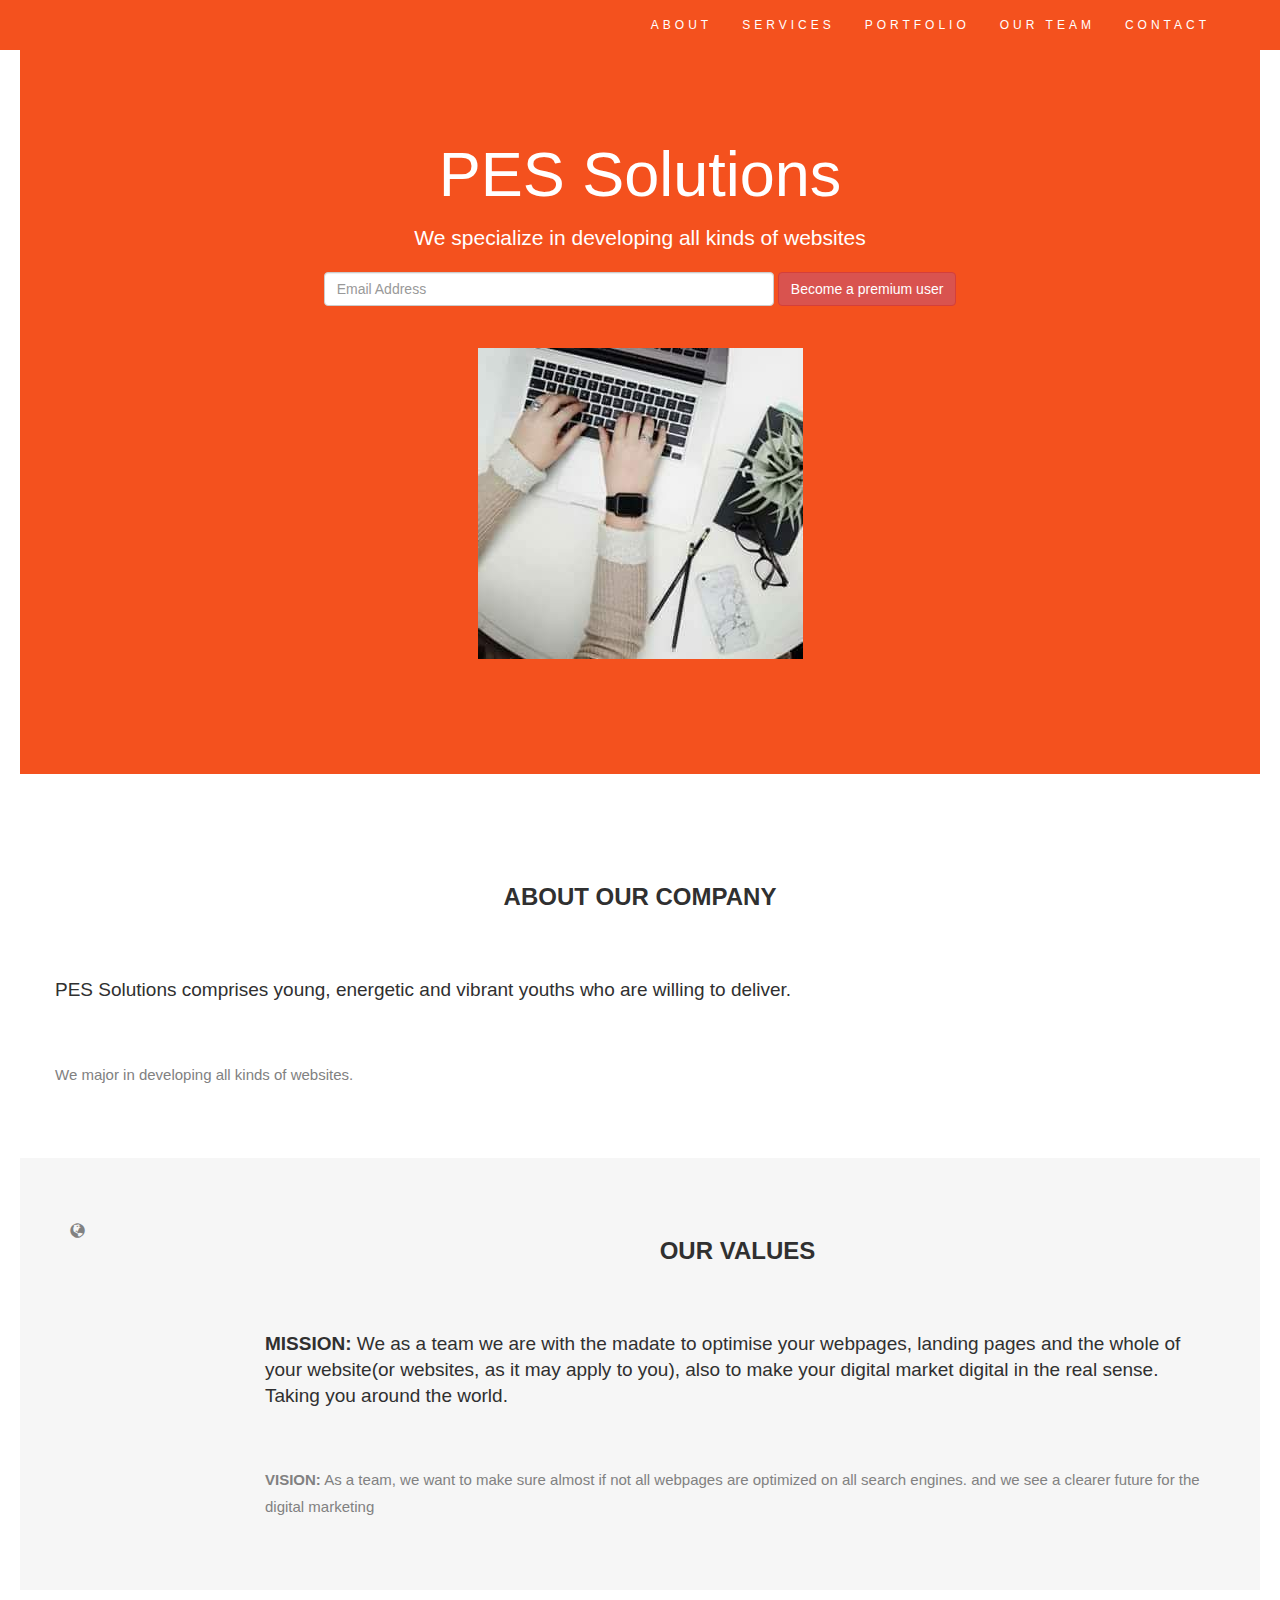
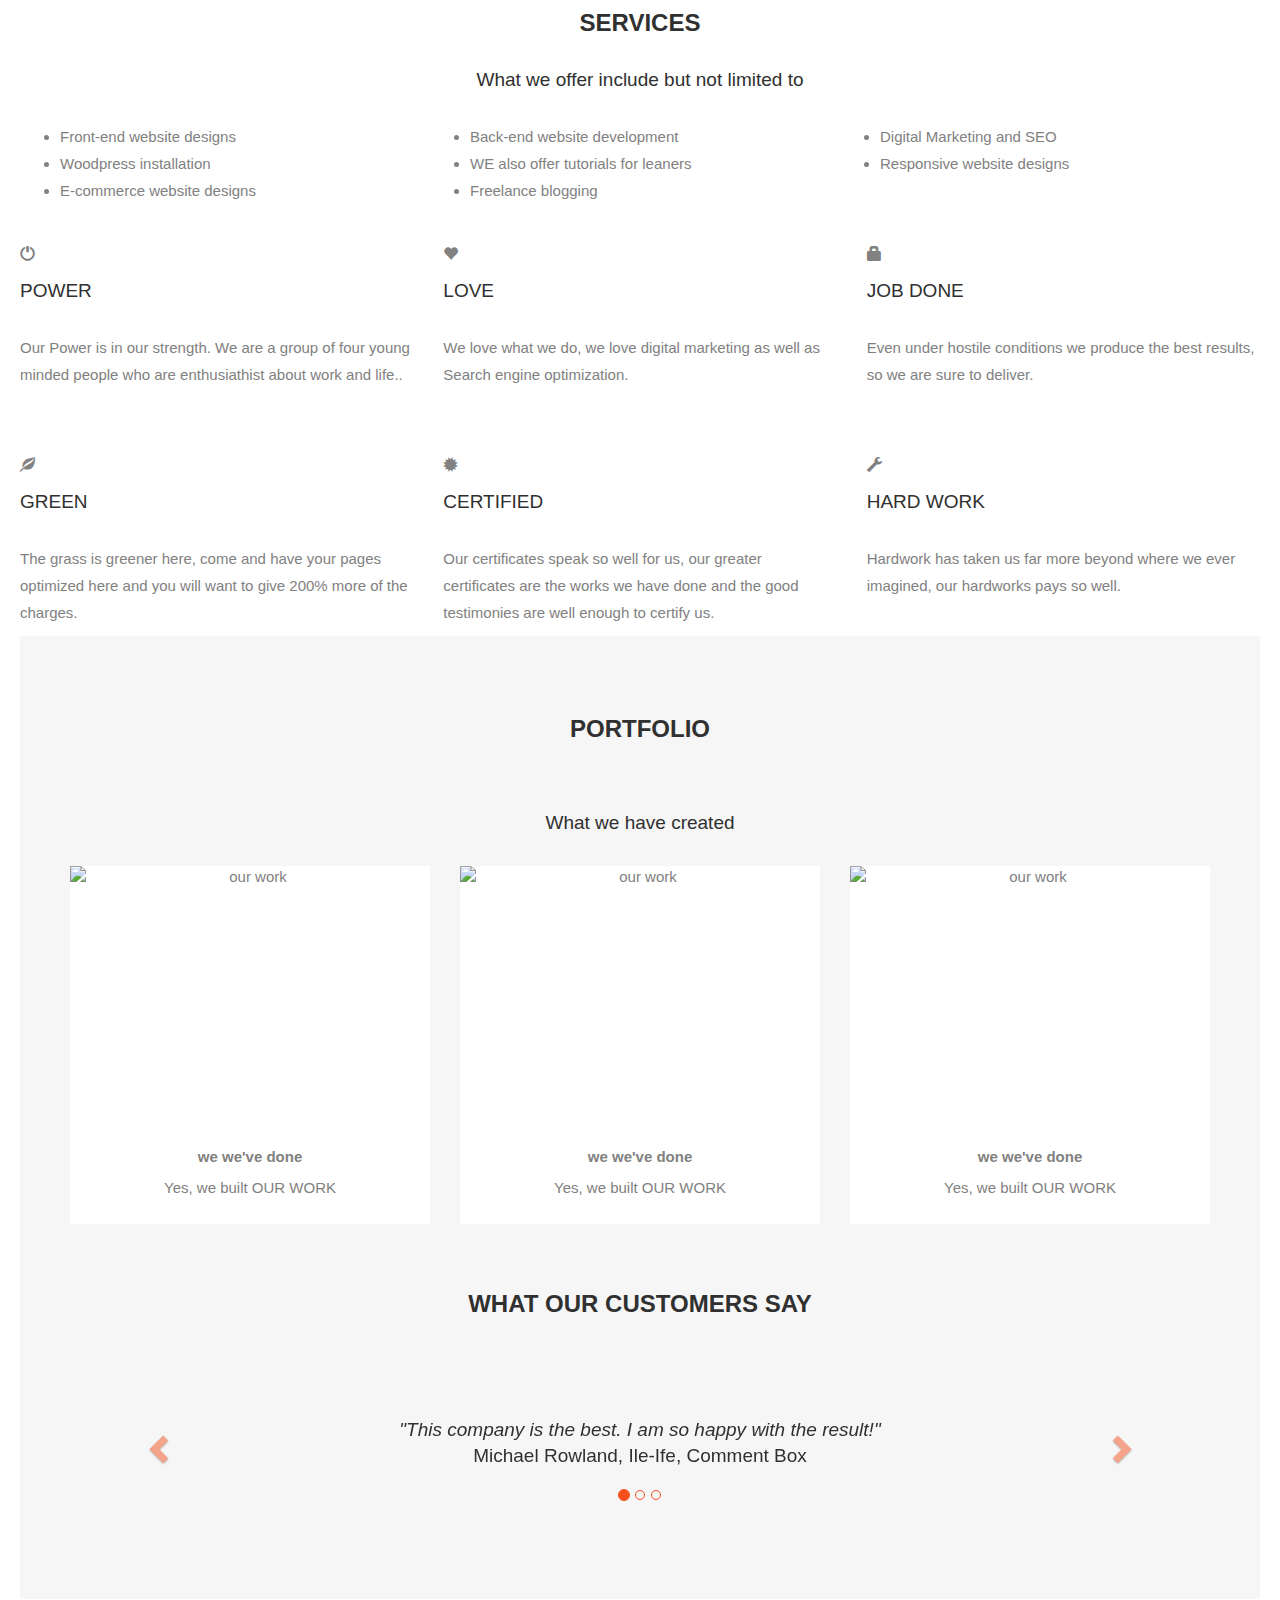
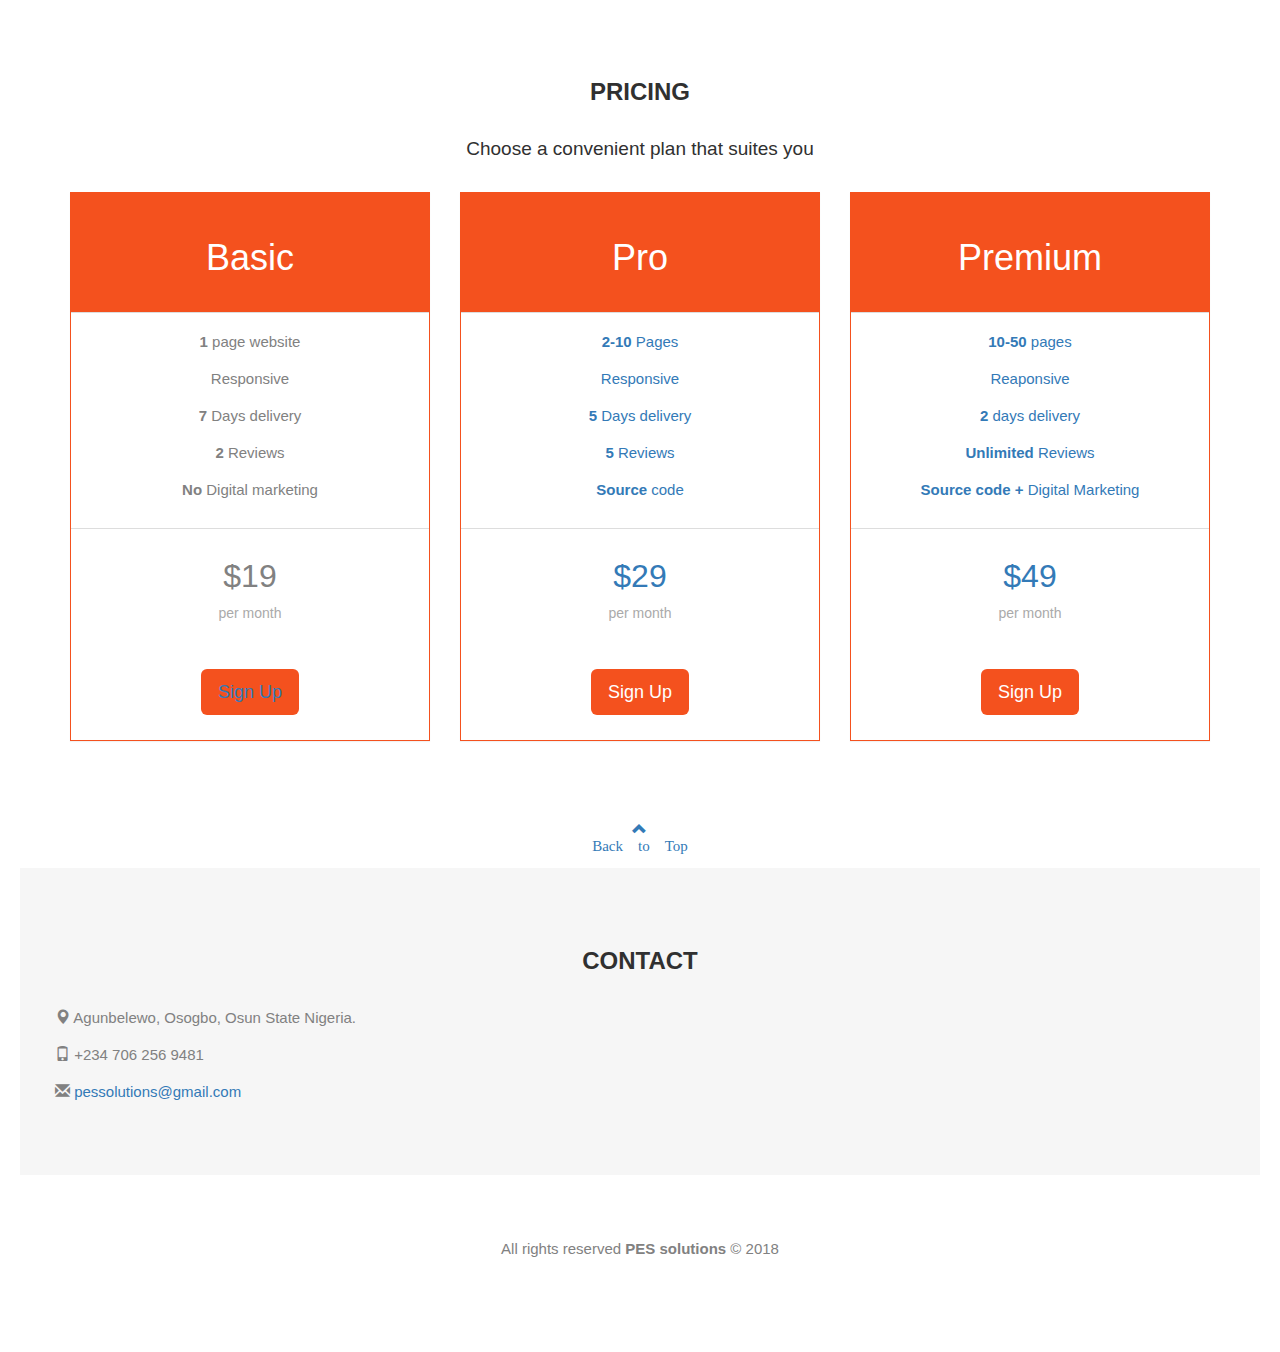
==== index.html @ 61ad49b3 "Add files via upload" ====
<!DOCTYPE html>
<html lang="en">
<head>
  <title>PES Solutions - HOME</title>
  <meta charset="utf-8">
  <meta name="viewport" content="width=device-width, initial-scale=1">
  <link rel="stylesheet" href="css/bootstrap.min.css" >
  <link rel="stylesheet" href="css/style.css">
  <script src ="jquery/jquery-2.2.3.min.js"></script>
</head>
	<body id="myPage" data-spy="scroll" data-target=".navbar" data-offset="60">

<nav class="navbar navbar-default navbar-fixed-top">
  <div class="container">
    <div class="navbar-header">
      <button type="button" class="navbar-toggle" data-toggle="collapse" data-target="#myNavbar">
        <span class="icon-bar"></span>
        <span class="icon-bar"></span>
        <span class="icon-bar"></span>                        
      </button>
    </div>
    <div class="collapse navbar-collapse" id="myNavbar">
      <ul class="nav navbar-nav navbar-right">
        <li><a href="#about">ABOUT</a></li>
        <li><a href="#services">SERVICES</a></li>
        <li><a href="#portfolio">PORTFOLIO</a></li>
        <li><a href="team.html">OUR TEAM</a></li>
        <li><a href="#contact">CONTACT</a></li>
      </ul>
    </div>
  </div>
</nav>
<div class="jumbotron text-center">
  <h1>PES Solutions</h1> 
  <p>We specialize in developing all kinds of websites </p> 
  <form class="form-inline">
    <input type="email" class="form-control" size="50" placeholder="Email Address" required>
    <button type="button" class="btn btn-danger" onclick = "alert('Thank you for subscribing with us')">Become a premium user</button>
  </form>
  </p>
<br><p><img src ="pictures/FB_IMG_1507064532934.jpg"></div>

<!-- Container (About Section) -->
<div id="about" class="container-fluid" >
  <div class="row">
  
      <h2>About Our Company</h2><br>
      <h4>PES Solutions comprises young, energetic and vibrant youths who are willing to deliver.</h4><br>
      <p>We major in developing all kinds of websites.<br>
      </p>
  </div>
</div></div>
<div class="container-fluid bg-grey">
  <div class="row">
    <div class="col-sm-2">
      <span class="glyphicon glyphicon-globe logo"></span>
    </div>
    <div class="col-sm-10">
      <h2>Our Values</h2><br>
      <h4><strong>MISSION:</strong> We as a team we are with the madate to optimise your webpages, landing pages and the whole of your website(or websites, as it may apply to you), also to make your digital market digital in the real sense. Taking you around the world.</h4><br>
      <p><strong>VISION:</strong> As a team, we want to make sure almost if not all webpages are optimized on all search engines. and we see a clearer future for the digital marketing</p>
    </div>
  </div>
</div>

<!-- Container (Services Section) -->
<div id="services"; style="text-align:center">
  <h2>SERVICES</h2>
  <h4>What we offer include but not limited to</h4>
      <ul> <div class ="row" style ="text-align:left">
      		 <div class="col-sm-4"><li>Front-end website designs</li>
      		 </div>
      		 <div class="col-sm-4"><li>Back-end website development</li>
			 </div>
			  <div class="col-sm-4"><li> Digital Marketing and SEO</li>
			  </div>
			  <div class="col-sm-4"><li> Woodpress installation</li>
			  </div>
      			<div class="col-sm-4"><li> WE also offer tutorials for leaners </li></div>
			     <div class="col-sm-4"><li>Responsive website designs</li></div>
			      <div class="col-sm-4"><li>E-commerce website designs</li>
      		 	   </div>
      		 	   <div class="col-sm-4"><li>Freelance blogging</li>
      		 	</div></ul></div>
  			<br>
  <div class="row slideanim">
    <div class="col-sm-4">
      <span class="glyphicon glyphicon-off logo-small"></span>
      <h4>POWER</h4>
      <p>Our Power is in our strength. We are a group of four young minded people
       who are enthusiathist about work and life..</p>
    </div>
    <div class="col-sm-4">
      <span class="glyphicon glyphicon-heart logo-small"></span>
      <h4>LOVE</h4>
      <p> We love what we do, we love digital marketing as well as Search engine optimization.</p>
    </div>
    <div class="col-sm-4">
      <span class="glyphicon glyphicon-lock logo-small"></span>
      <h4>JOB DONE</h4>
      <p> Even under hostile conditions we produce the best results, so we are sure to deliver.</p>
    </div>
  </div>
  <br><br>
  <div class="row slideanim">
    <div class="col-sm-4">
      <span class="glyphicon glyphicon-leaf logo-small"></span>
      <h4>GREEN</h4>
      <p>The grass is greener here, come and have your pages optimized here and you will want to give 200% more of the charges.</p>
    </div>
    <div class="col-sm-4">
      <span class="glyphicon glyphicon-certificate logo-small"></span>
      <h4>CERTIFIED</h4>
      <p>Our certificates speak so well for us, our greater certificates are the works we have done and the good testimonies are well enough to certify us.</p>
    </div>
    <div class="col-sm-4">
      <span class="glyphicon glyphicon-wrench logo-small"></span>
      <h4 style="color:#303030;">HARD WORK</h4>
      <p>Hardwork has taken us far more beyond where we ever imagined, our hardworks pays so well.</p>
    </div>
  </div>
</div>

<!-- Container (Portfolio Section) -->
<div id="portfolio" class="container-fluid text-center bg-grey">
  <h2>Portfolio</h2><br>
  <h4>What we have created</h4>
  <div class="row text-center">
    <div class="col-sm-4">
      <div class="thumbnail">
        <img src="paris.jpg" alt="our work" width="400" height="300">
        <p><strong>we we've done</strong></p>
        <p>Yes, we built OUR WORK</p>
      </div>
    </div>
    <div class="col-sm-4">
      <div class="thumbnail">
       <img src="work1.jpg" alt="our work" width="400" height="300">
        <p><strong>we we've done</strong></p>
        <p>Yes, we built OUR WORK</p>
      </div>
    </div>
    <div class="col-sm-4">
      <div class="thumbnail">
        <img src="job.jpg" alt="our work" width="400" height="300">
        <p><strong>we we've done</strong></p>
        <p>Yes, we built OUR WORK</p>
      </div>
    </div>
  </div><br>
  
  <h2>What our customers say</h2>
  <div id="myCarousel" class="carousel slide text-center" data-ride="carousel">
    <!-- Indicators -->
    <ol class="carousel-indicators">
      <li data-target="#myCarousel" data-slide-to="0" class="active"></li>
      <li data-target="#myCarousel" data-slide-to="1"></li>
      <li data-target="#myCarousel" data-slide-to="2"></li>
    </ol>

    <!-- Wrapper for slides -->
    <div class="carousel-inner" role="listbox">
      <div class="item active">
        <h4>"This company is the best. I am so happy with the result!"<br><span style="font-style:normal;">Michael Rowland, Ile-Ife, Comment Box</span></h4>
      </div>
      <div class="item">
        <h4>"One word... WOW!!"<br><span style="font-style:normal;">John Dotun, Salesman, Fiverrs Osogbo</span></h4>
      </div>
      <div class="item">
        <h4>"Could I... BE any more happy with this company?"<br><span style="font-style:normal;">Charles Biola, Actor, Facebbok</span></h4>
      </div>
    </div>

    <!-- Left and right controls -->
    <a class="left carousel-control" href="#myCarousel" role="button" data-slide="prev">
      <span class="glyphicon glyphicon-chevron-left" aria-hidden="true"></span>
      <span class="sr-only">Previous</span>
    </a>
    <a class="right carousel-control" href="#myCarousel" role="button" data-slide="next">
      <span class="glyphicon glyphicon-chevron-right" aria-hidden="true"></span>
      <span class="sr-only">Next</span>
    </a>
  </div>
</div>

<!-- Container (Pricing Section) -->
<div id="pricing" class="container-fluid">
  <div class="text-center">
    <h2>Pricing</h2>
    <h4>Choose a convenient plan that suites you</h4>
  </div>
  <div class="row">
    <div class="col-sm-4 col-xs-12">
      <div class="panel panel-default text-center">
        <div class="panel-heading">
          <h1>Basic</h1>
        </div>
        <div class="panel-body">
          <p><strong>1</strong> page website</p>
          <p>Responsive</p>
          <p><strong>7</strong> Days delivery</p>
          <p><strong>2</strong> Reviews</p>
          <p><strong>No</strong> Digital marketing</p>
        </div>
        <div class="panel-footer">
          <h3>$19</h3>
          <h4>per month</h4>
          <button class="btn btn-lg"><a href ="signup.html">Sign Up</button>
        </div>
      </div>      
    </div>     
    <div class="col-sm-4 col-xs-12">
      <div class="panel panel-default text-center">
        <div class="panel-heading">
          <h1>Pro</h1>
        </div>
        <div class="panel-body">
          <p><strong>2-10</strong> Pages</p>
          <p> Responsive</p>
          <p><strong>5</strong> Days delivery</p>
          <p><strong>5</strong> Reviews</p>
          <p><strong>Source</strong> code</p>
        </div>
        <div class="panel-footer">
          <h3>$29</h3>
          <h4>per month</h4>
          <button class="btn btn-lg">Sign Up</button>
        </div>
      </div>      
    </div>       
    <div class="col-sm-4 col-xs-12">
      <div class="panel panel-default text-center">
        <div class="panel-heading">
          <h1>Premium</h1>
        </div>
        <div class="panel-body">
          <p><strong>10-50</strong> pages</p>
          <p>Reaponsive</p>
          <p><strong>2</strong> days delivery</p>
          <p><strong>Unlimited</strong> Reviews</p>
          <p><strong>Source code +</strong> Digital Marketing</p>
        </div>
        <div class="panel-footer">
          <h3>$49</h3>
          <h4>per month</h4>
          <button class="btn btn-lg">Sign Up</button>
        </div>
      </div>      
    </div>    
  </div>
</div>



	<p style="text-align:center"><a href="#myPage" title="To Top">
    	<span class="glyphicon glyphicon-chevron-up"><br>Back to Top</span>
  	</a></p>

  	<!-- Container (Contact Section) -->
	<div id="contact" class="container-fluid bg-grey">
  		<h2 class="text-center">CONTACT</h2>
  		<div class="row">
      		<p><span class="glyphicon glyphicon-map-marker"></span> Agunbelewo, Osogbo, Osun State Nigeria.</p>
      		<p><span class="glyphicon glyphicon-phone"></span> +234 706 256 9481</p>
      		<p><span class="glyphicon glyphicon-envelope"></span><a href="mailto:pessolutions@gmail.com?Subject=Test%20mail"> pessolutions@gmail.com</a></p>	   
    	 </div>
   	</div>
   	<footer class="container-fluid text-center">
   	<p>All rights reserved <strong>PES solutions</strong> &copy 2018</p>
  </footer>
  <script src ="js/bootstrap.min.js">
$(document).ready(function(){
  // Add smooth scrolling to all links in navbar + footer link
  $(".navbar a, footer a[href='#myPage']").on('click', function(event) {

    // Prevent default anchor click behavior
    event.preventDefault();

    // Store hash
    var hash = this.hash;

    // Using jQuery's animate() method to add smooth page scroll
    // The optional number (900) specifies the number of milliseconds it takes to scroll to the specified area
    $('html, body').animate({
      scrollTop: $(hash).offset().top
    }, 900, function(){
   
      // Add hash (#) to URL when done scrolling (default click behavior)
      window.location.hash = hash;
    });
  });
  
  // Slide in elements on scroll
  $(window).scroll(function() {
    $(".slideanim").each(function(){
      var pos = $(this).offset().top;

      var winTop = $(window).scrollTop();
        if (pos < winTop + 600) {
          $(this).addClass("slide");
        }
    });
  });
})
</script>
  </body>
</html>
---- css/style.css ----
body {
      font: 400 15px Lato, sans-serif;
      line-height: 1.8;
      color: #818181;padding:20px;
  }
  h2 {
      font-size: 24px;
      text-transform: uppercase;
      color: #303030;
      font-weight: 600;
      margin-bottom: 30px;text-align:center;
  }
  h4 {
      font-size: 19px;
      line-height: 1.375em;
      color: #303030;
      font-weight: 400;
      margin-bottom: 30px;
  }  
  .jumbotron {
      background-color: #f4511e;
      color: #fff;
      padding: 100px 25px;
      font-family: Montserrat, sans-serif;
  }
  .container-fluid {
      padding: 60px 50px;
  }
  .bg-grey {
      background-color: #f6f6f6;
  }
  
  .thumbnail {
      padding: 0 0 15px 0;
      border: none;
      border-radius: 0;
  }
  .thumbnail img {
      width: 100%;
      height: 100%;
      margin-bottom: 10px;
  }
  .carousel-control.right, .carousel-control.left {
      background-image: none;
      color: #f4511e;
  }
  .carousel-indicators li {
      border-color: #f4511e;
  }
  .carousel-indicators li.active {
      background-color: #f4511e;
  }
  .item h4 {
      font-size: 19px;
      line-height: 1.375em;
      font-weight: 400;
      font-style: italic;
      margin: 70px 0;
  }
  .item span {
      font-style: normal;
  }
  .panel {
      border: 1px solid #f4511e; 
      border-radius:0 !important;
      transition: box-shadow 0.5s;
  }
  .panel:hover {
      box-shadow: 5px 0px 40px rgba(0,0,0, .2);
  }
  .panel-footer .btn:hover {
      border: 1px solid #f4511e;
      background-color: #fff !important;
      color: #f4511e;
  }
  .panel-heading {
      color: #fff !important;
      background-color: #f4511e !important;
      padding: 25px;
      border-bottom: 1px solid transparent;
      border-top-left-radius: 0px;
      border-top-right-radius: 0px;
      border-bottom-left-radius: 0px;
      border-bottom-right-radius: 0px;
  }
  .panel-footer {
      background-color: white !important;
  }
  .panel-footer h3 {
      font-size: 32px;
  }
  .panel-footer h4 {
      color: #aaa;
      font-size: 14px;
  }
  .panel-footer .btn {
      margin: 15px 0;
      background-color: #f4511e;
      color: #fff;
  }
  .navbar {
      margin-bottom: 0;
      background-color: #f4511e;
      z-index: 9999;
      border: 0;
      font-size: 12px !important;
      line-height: 1.42857143 !important;
      letter-spacing: 4px;
      border-radius: 0;
      font-family: Montserrat, sans-serif;
  }
  .navbar li a, .navbar .navbar-brand {
      color: #fff !important;
  }
  .navbar-nav li a:hover, .navbar-nav li.active a {
      color: #f4511e !important;
      background-color: #fff !important;
  }
  .navbar-default .navbar-toggle {
      border-color: transparent;
      color: #fff !important;
  }
  footer .glyphicon {
      font-size: 20px;
      margin-bottom: 20px;
      color: #f4511e;
  }
  .slide {
      animation-name: slide;
      -webkit-animation-name: slide;	
      animation-duration: 1s;	
      -webkit-animation-duration: 1s;
      visibility: visible;			
  }
  @keyframes slide {
    0% {
      opacity: 0;
      -webkit-transform: translateY(70%);
    } 
    100% {
      opacity: 1;
      -webkit-transform: translateY(0%);
    }	
  }
  @-webkit-keyframes slide {
    0% {
      opacity: 0;
      -webkit-transform: translateY(70%);
    } 
    100% {
      opacity: 1;
      -webkit-transform: translateY(0%);
    }
  }
  @media screen and (max-width: 768px) {
    .col-sm-4 {
      text-align: center;
      margin: 25px 0;
    }
    .btn-lg {
        width: 100%;
        margin-bottom: 35px;
    }
  }
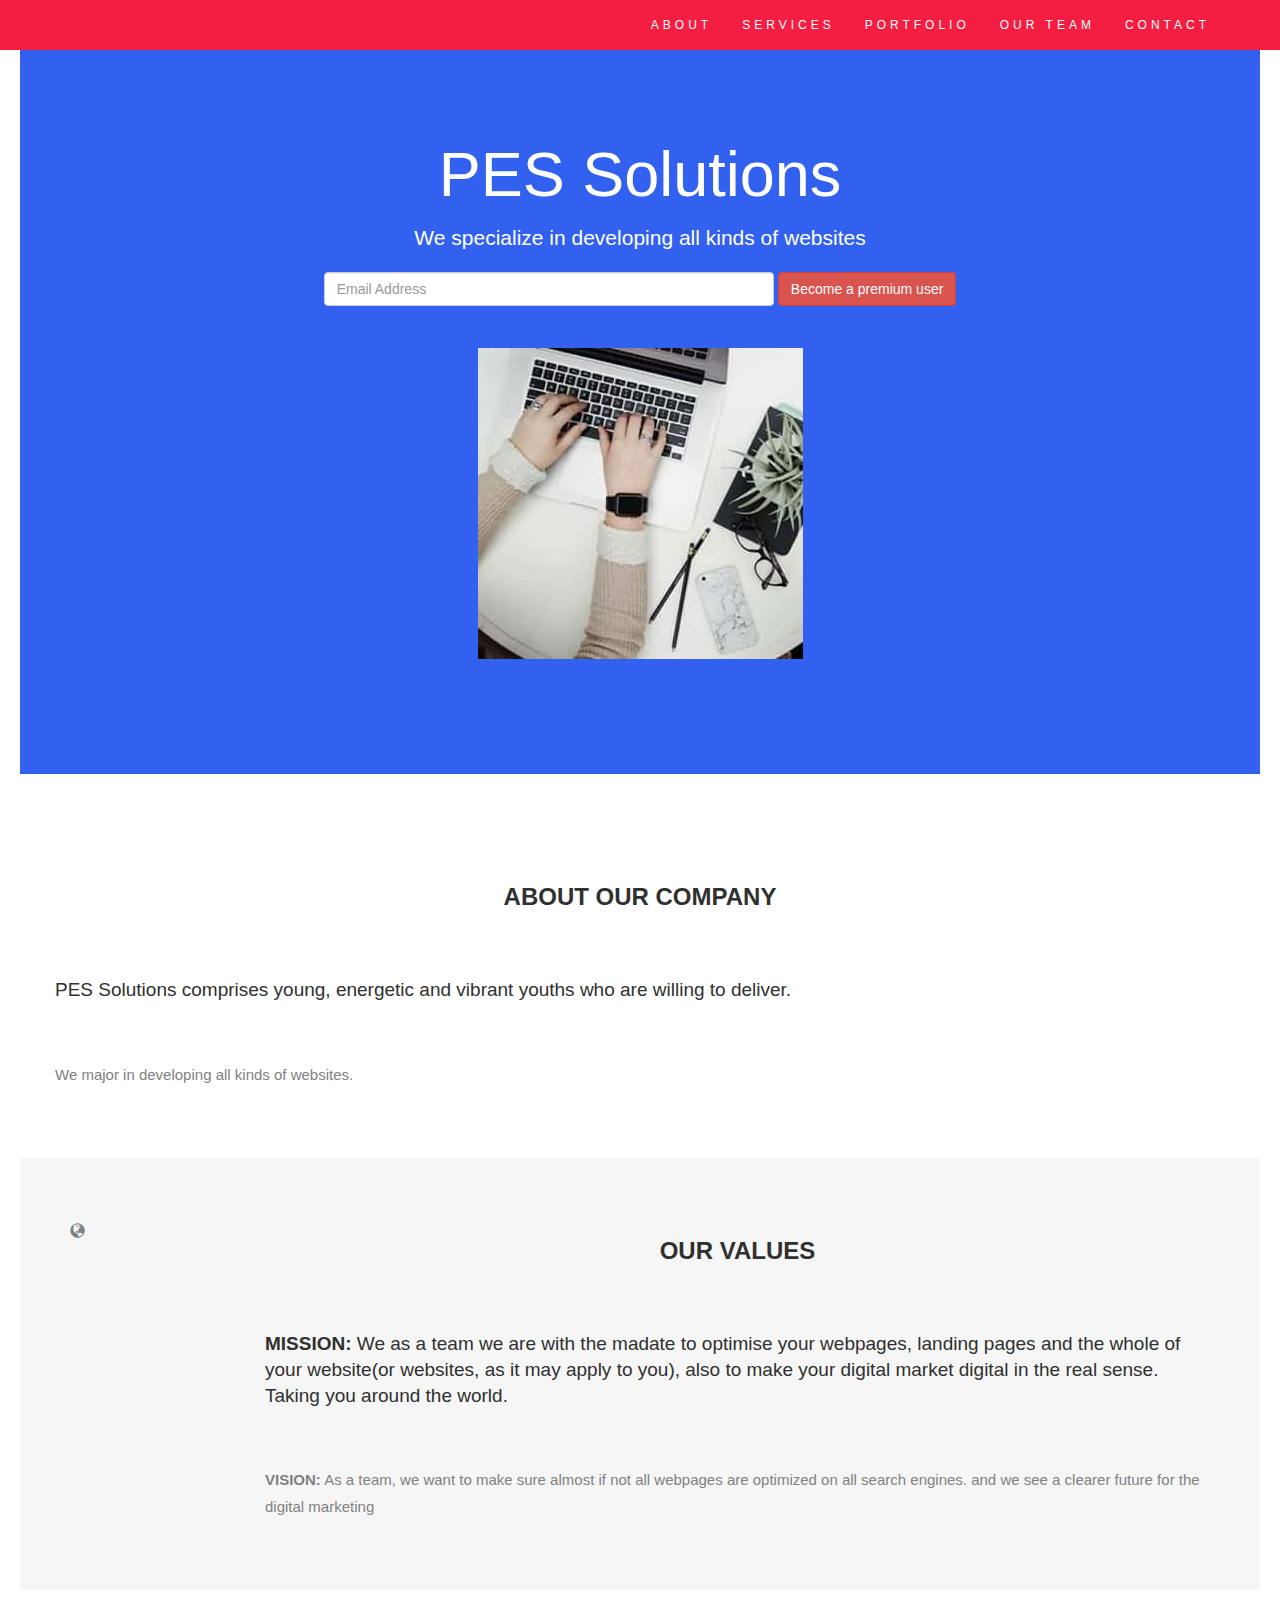
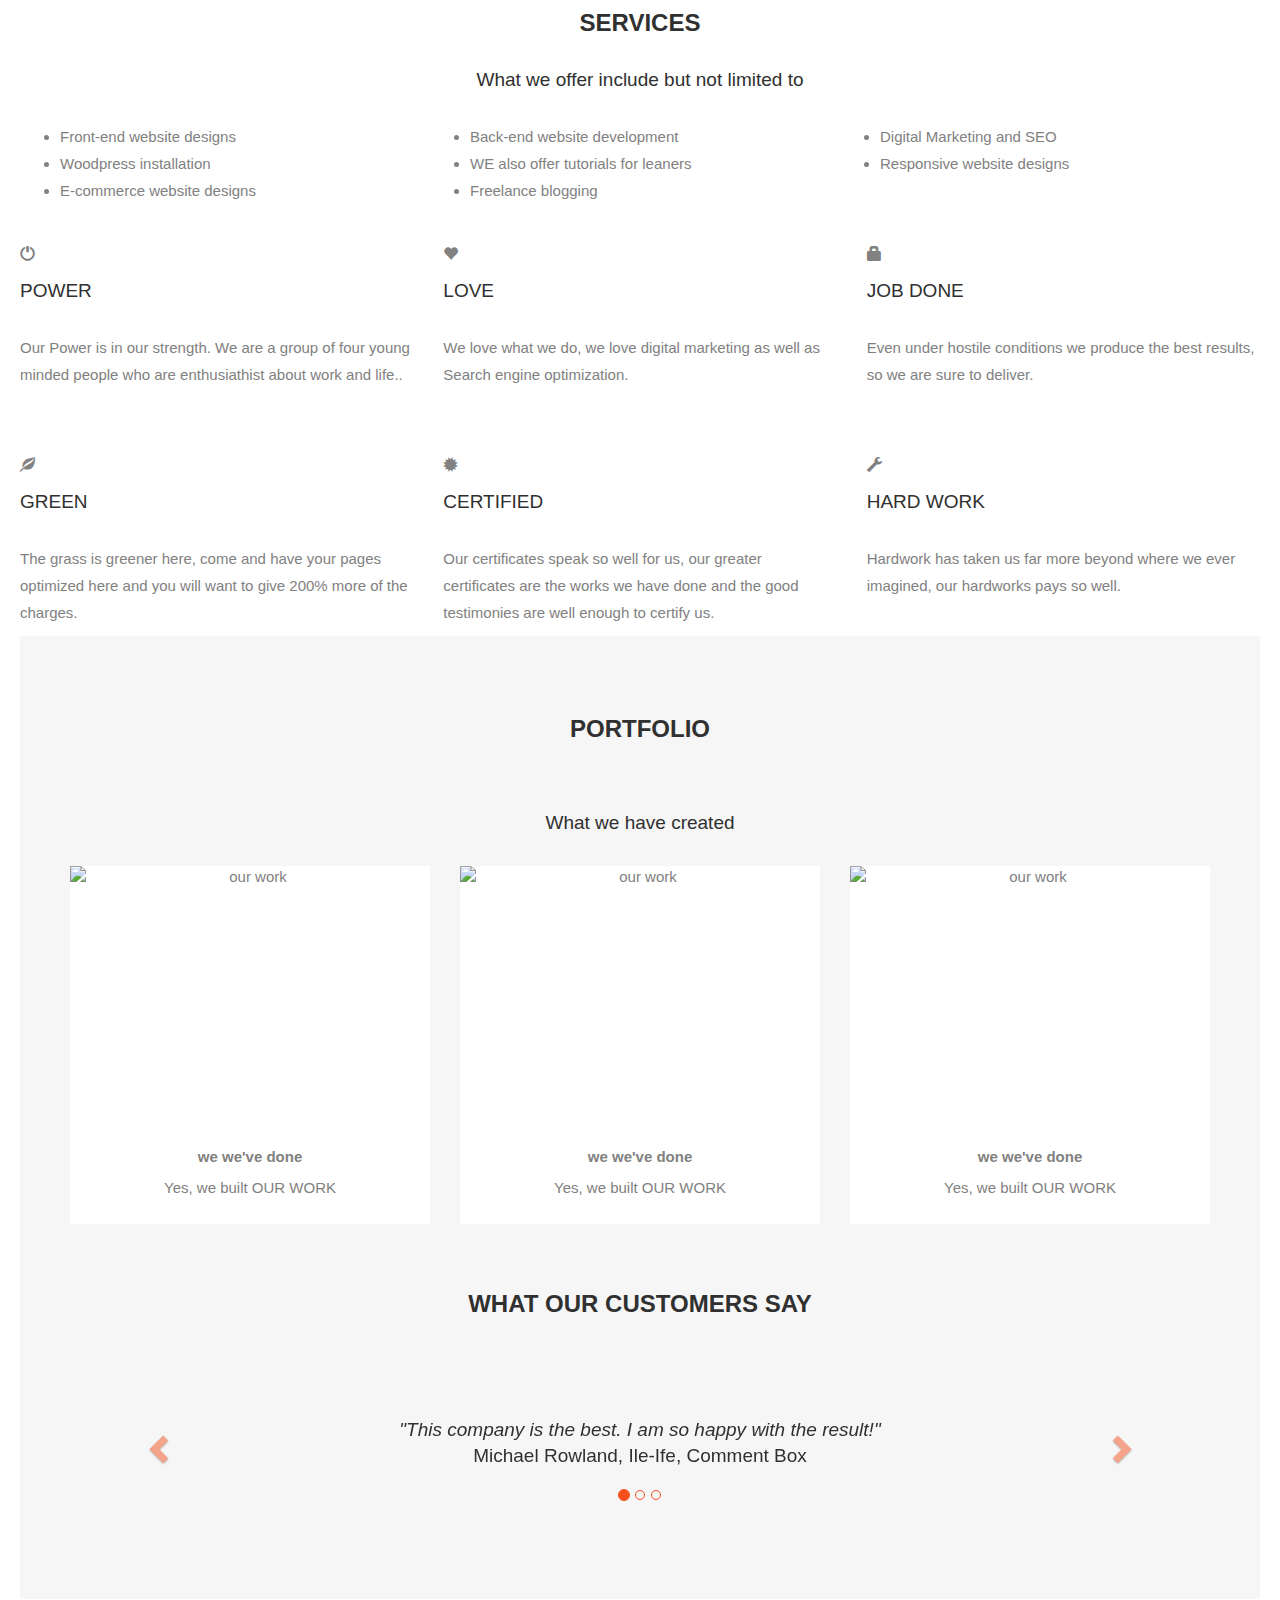
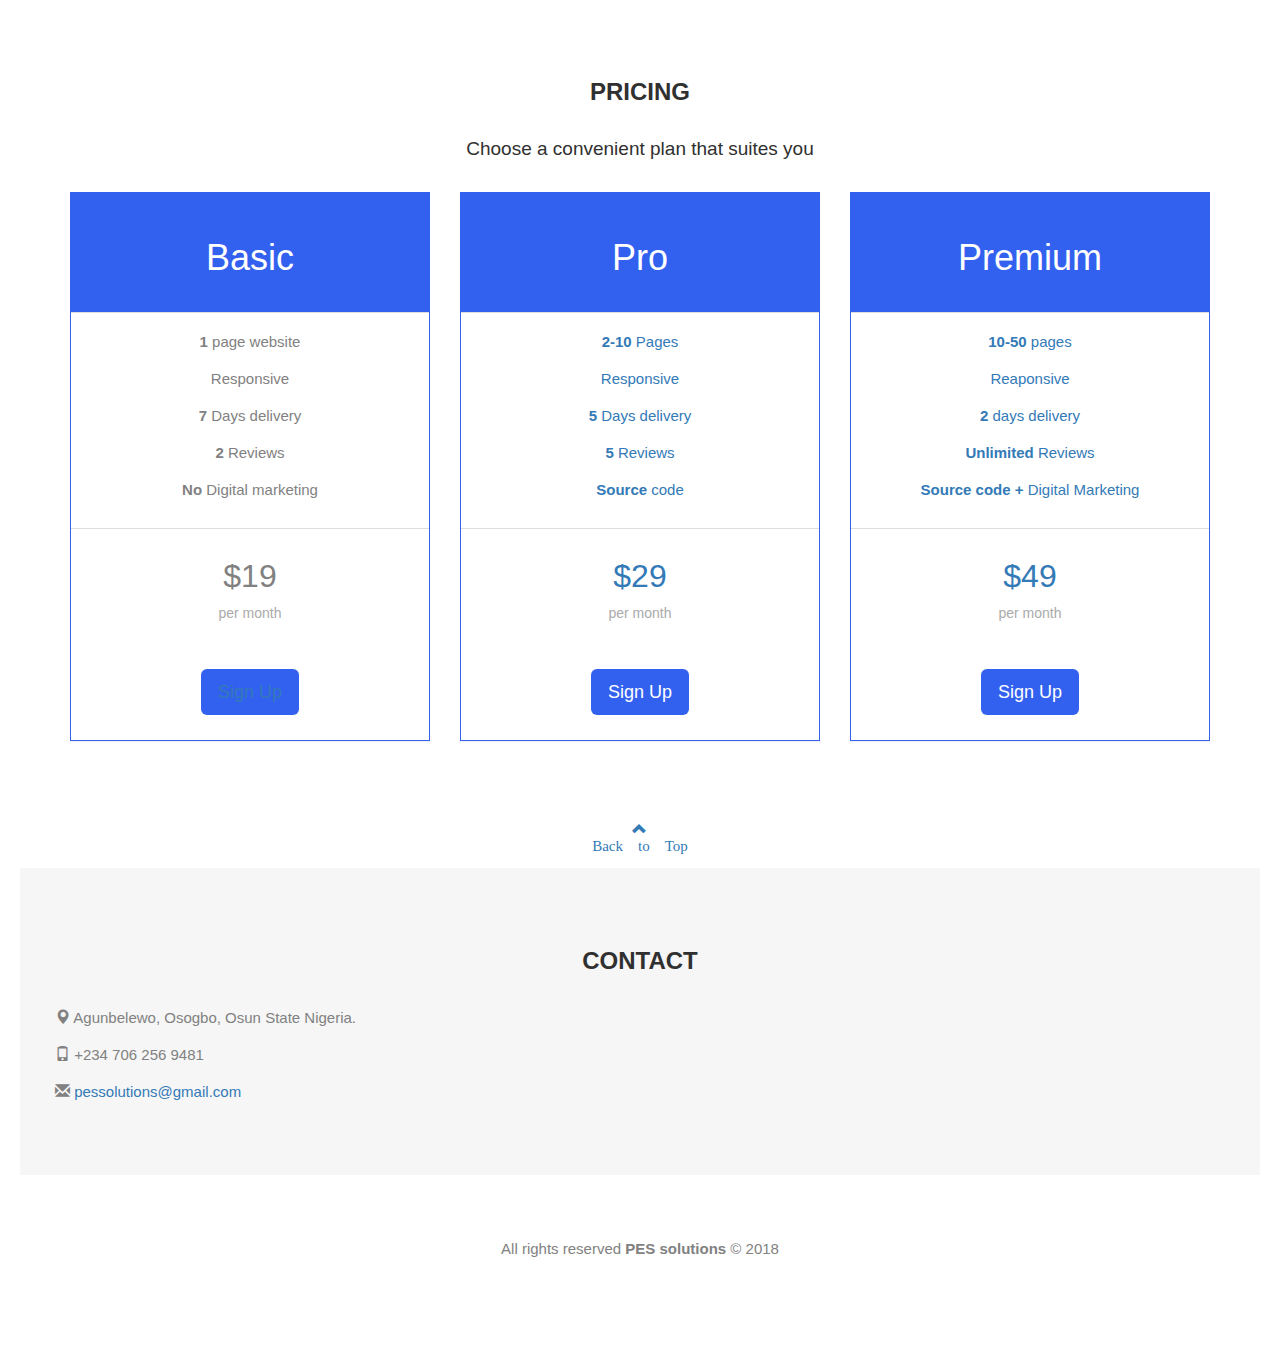
==== commit fa4da743: "Update index.html" ====
--- a/index.html
+++ b/index.html
@@ -38,7 +38,7 @@
     <button type="button" class="btn btn-danger" onclick = "alert('Thank you for subscribing with us')">Become a premium user</button>
   </form>
   </p>
-<br><p><img src ="pictures/FB_IMG_1507064532934.jpg"></div>
+<br><p><img src ="pictures/FB_IMG_1507064532934.jpg" class="image-responsive"></div>
 
 <!-- Container (About Section) -->
 <div id="about" class="container-fluid" >
@@ -304,4 +304,4 @@
 })
 </script>
   </body>
-</html>+</html>
--- a/css/style.css
+++ b/css/style.css
@@ -18,7 +18,7 @@
       margin-bottom: 30px;
   }  
   .jumbotron {
-      background-color: #f4511e;
+      background-color: rgb(50, 97, 240);
       color: #fff;
       padding: 100px 25px;
       font-family: Montserrat, sans-serif;
@@ -61,7 +61,7 @@
       font-style: normal;
   }
   .panel {
-      border: 1px solid #f4511e; 
+      border: 1px solid rgb(50, 97, 240); 
       border-radius:0 !important;
       transition: box-shadow 0.5s;
   }
@@ -69,13 +69,13 @@
       box-shadow: 5px 0px 40px rgba(0,0,0, .2);
   }
   .panel-footer .btn:hover {
-      border: 1px solid #f4511e;
+      border: 1px solid rgb(50, 97, 240);
       background-color: #fff !important;
-      color: #f4511e;
+      color: rgb(50, 97, 240);
   }
   .panel-heading {
       color: #fff !important;
-      background-color: #f4511e !important;
+      background-color: rgb(50, 97, 240) !important;
       padding: 25px;
       border-bottom: 1px solid transparent;
       border-top-left-radius: 0px;
@@ -95,12 +95,12 @@
   }
   .panel-footer .btn {
       margin: 15px 0;
-      background-color: #f4511e;
+      background-color: rgb(50, 97, 240);
       color: #fff;
   }
   .navbar {
       margin-bottom: 0;
-      background-color: #f4511e;
+      background-color: #f41e42;
       z-index: 9999;
       border: 0;
       font-size: 12px !important;
@@ -163,4 +163,4 @@
     }
   }
   
- + 
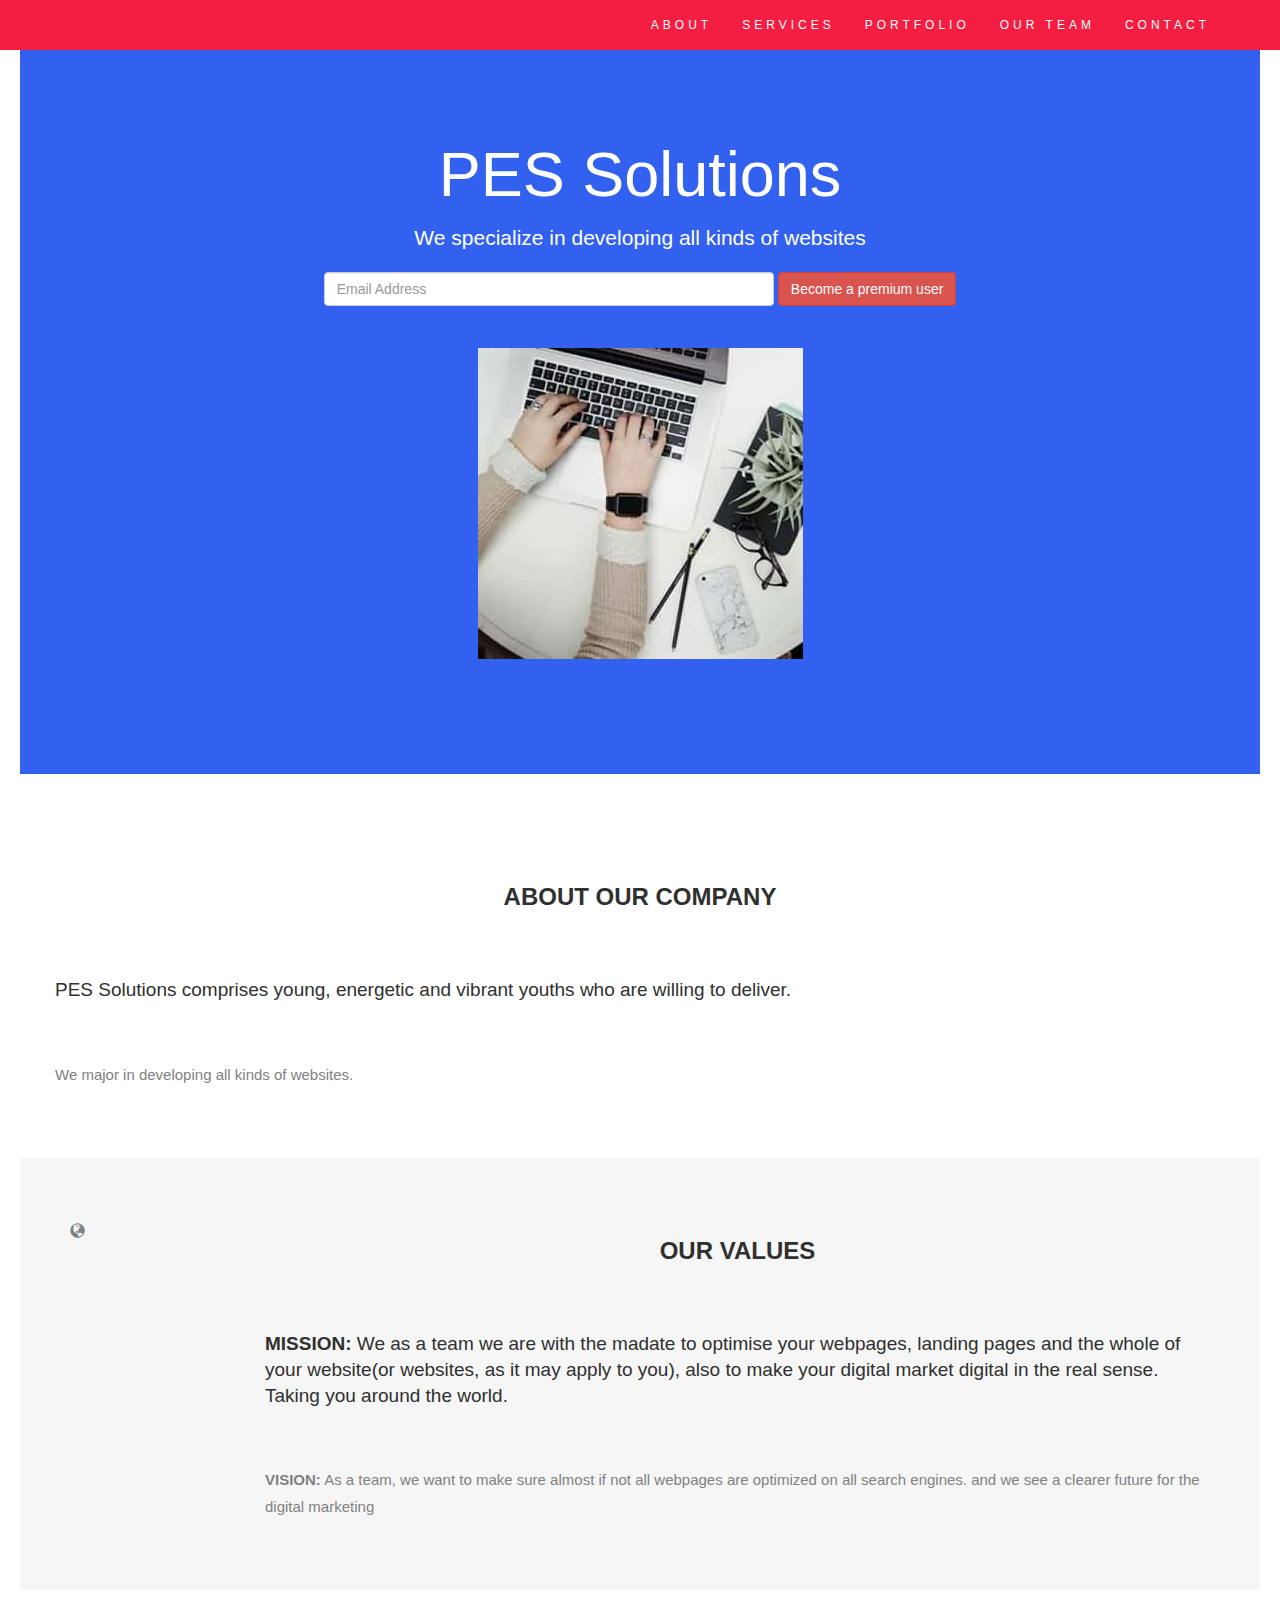
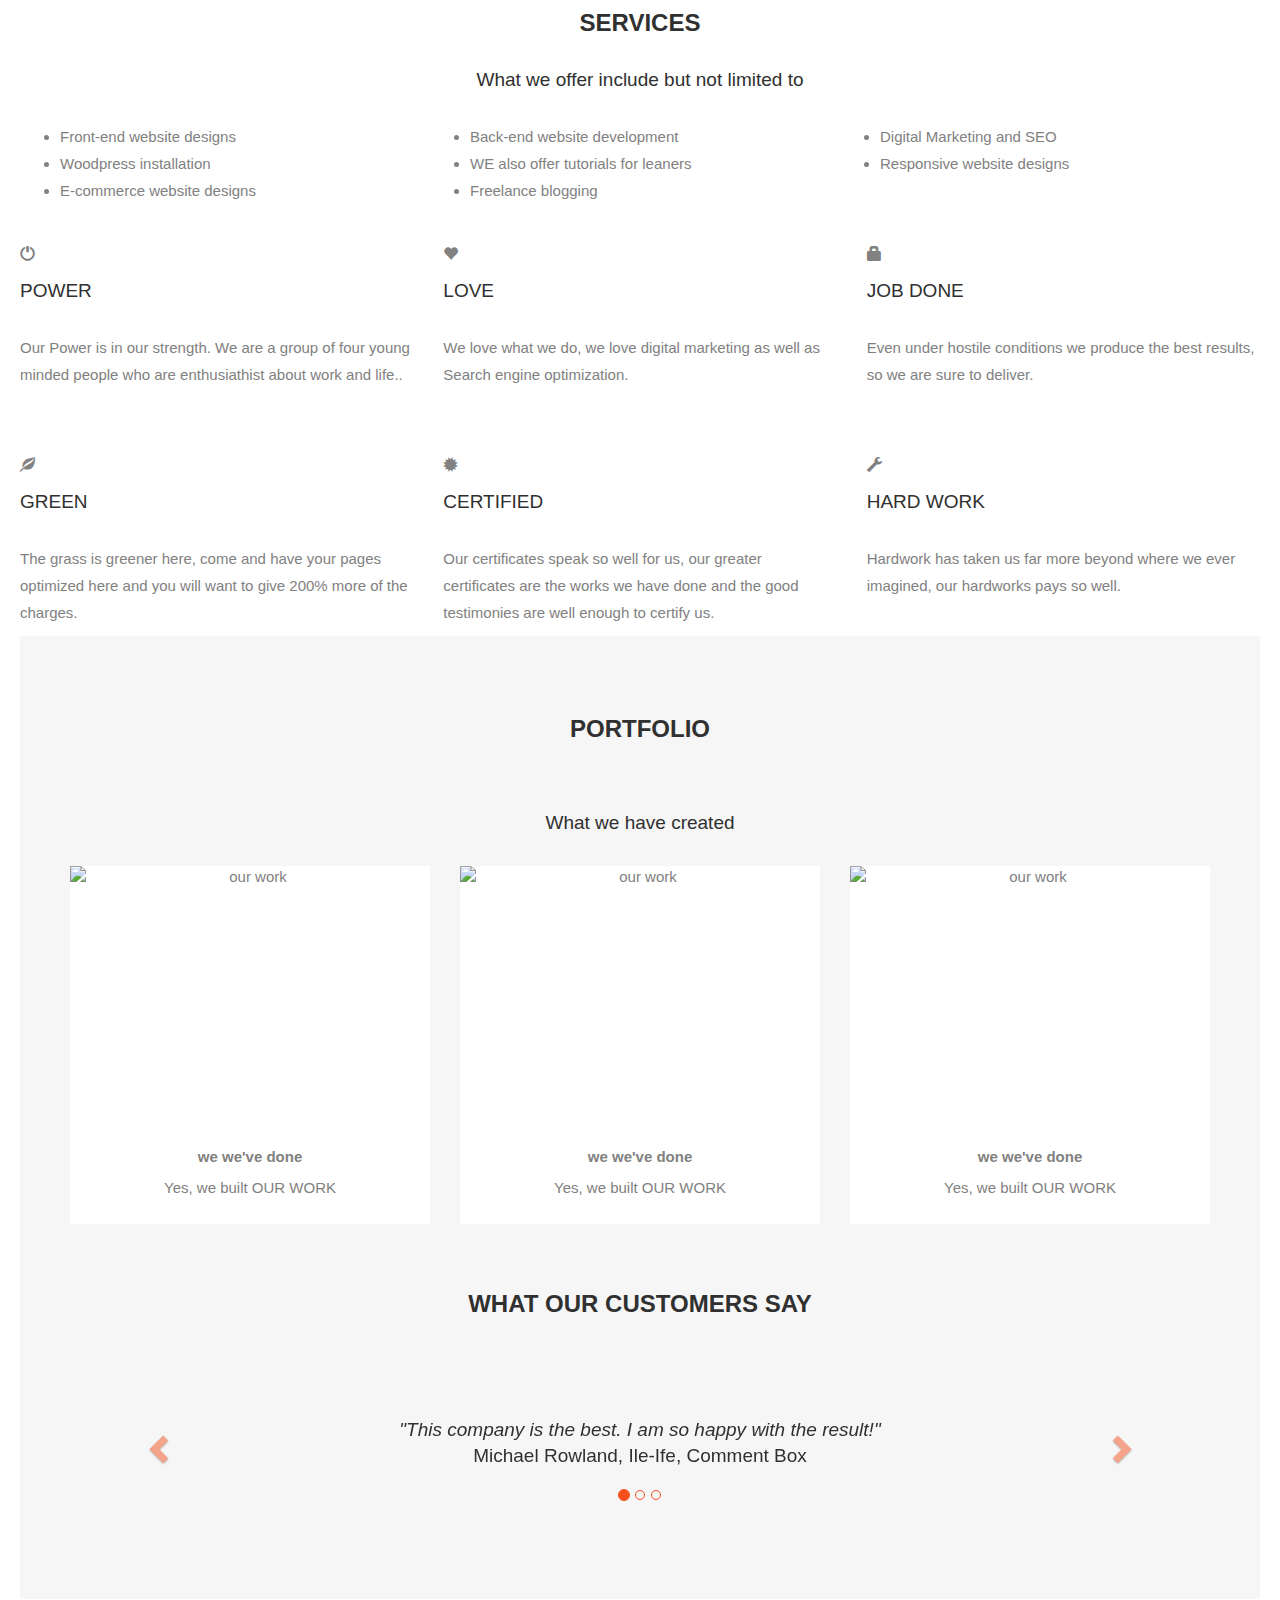
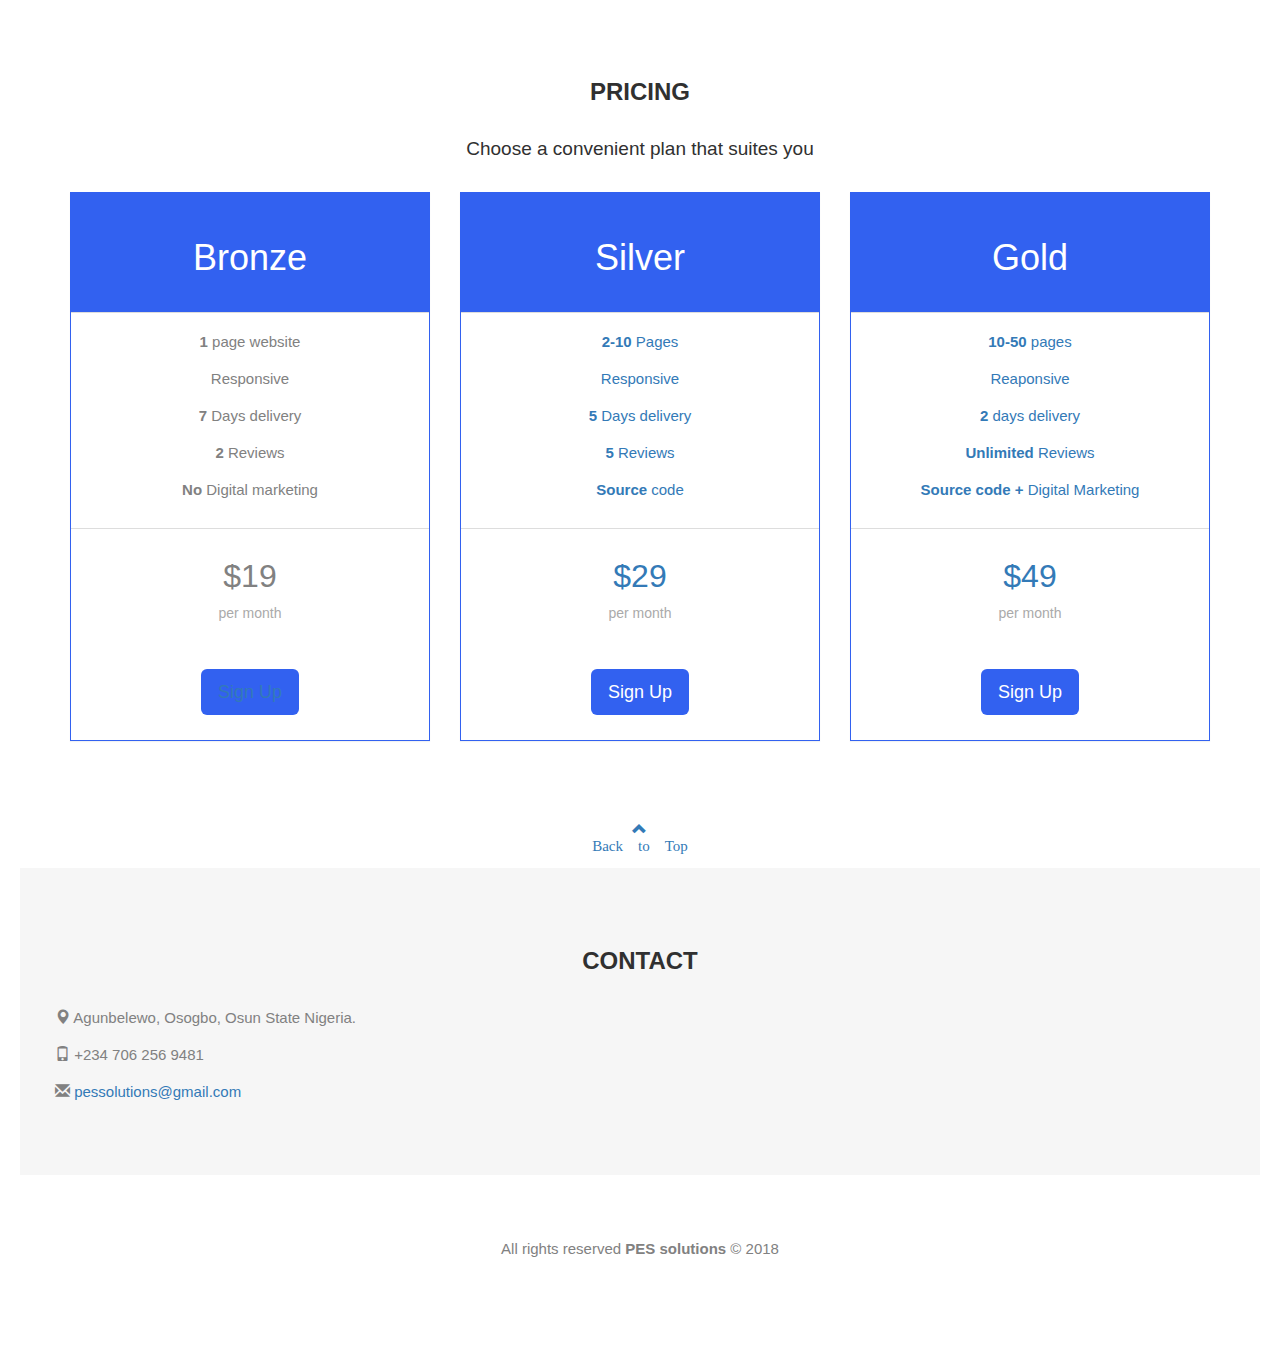
==== commit 96ed35f8: "Update index.html" ====
--- a/index.html
+++ b/index.html
@@ -193,7 +193,7 @@
     <div class="col-sm-4 col-xs-12">
       <div class="panel panel-default text-center">
         <div class="panel-heading">
-          <h1>Basic</h1>
+          <h1>Bronze</h1>
         </div>
         <div class="panel-body">
           <p><strong>1</strong> page website</p>
@@ -212,7 +212,7 @@
     <div class="col-sm-4 col-xs-12">
       <div class="panel panel-default text-center">
         <div class="panel-heading">
-          <h1>Pro</h1>
+          <h1>Silver</h1>
         </div>
         <div class="panel-body">
           <p><strong>2-10</strong> Pages</p>
@@ -231,7 +231,7 @@
     <div class="col-sm-4 col-xs-12">
       <div class="panel panel-default text-center">
         <div class="panel-heading">
-          <h1>Premium</h1>
+          <h1>Gold</h1>
         </div>
         <div class="panel-body">
           <p><strong>10-50</strong> pages</p>
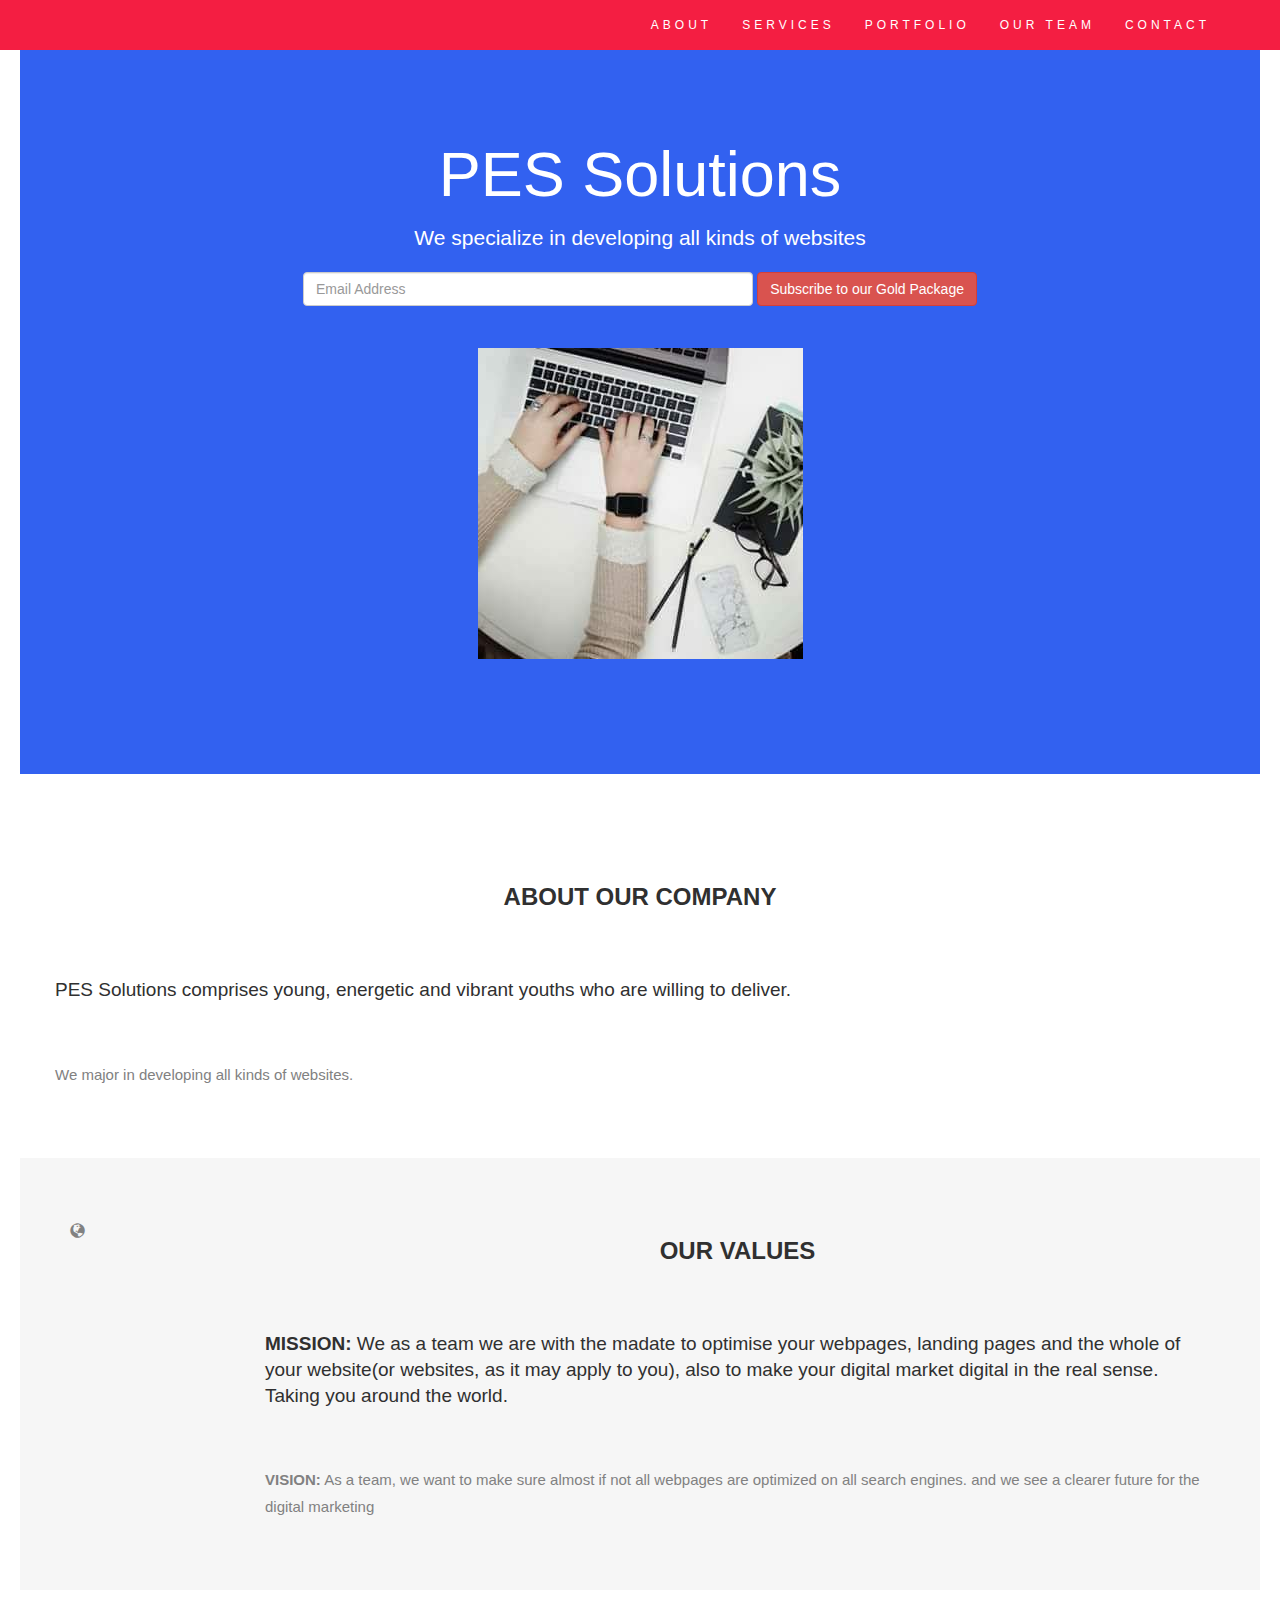
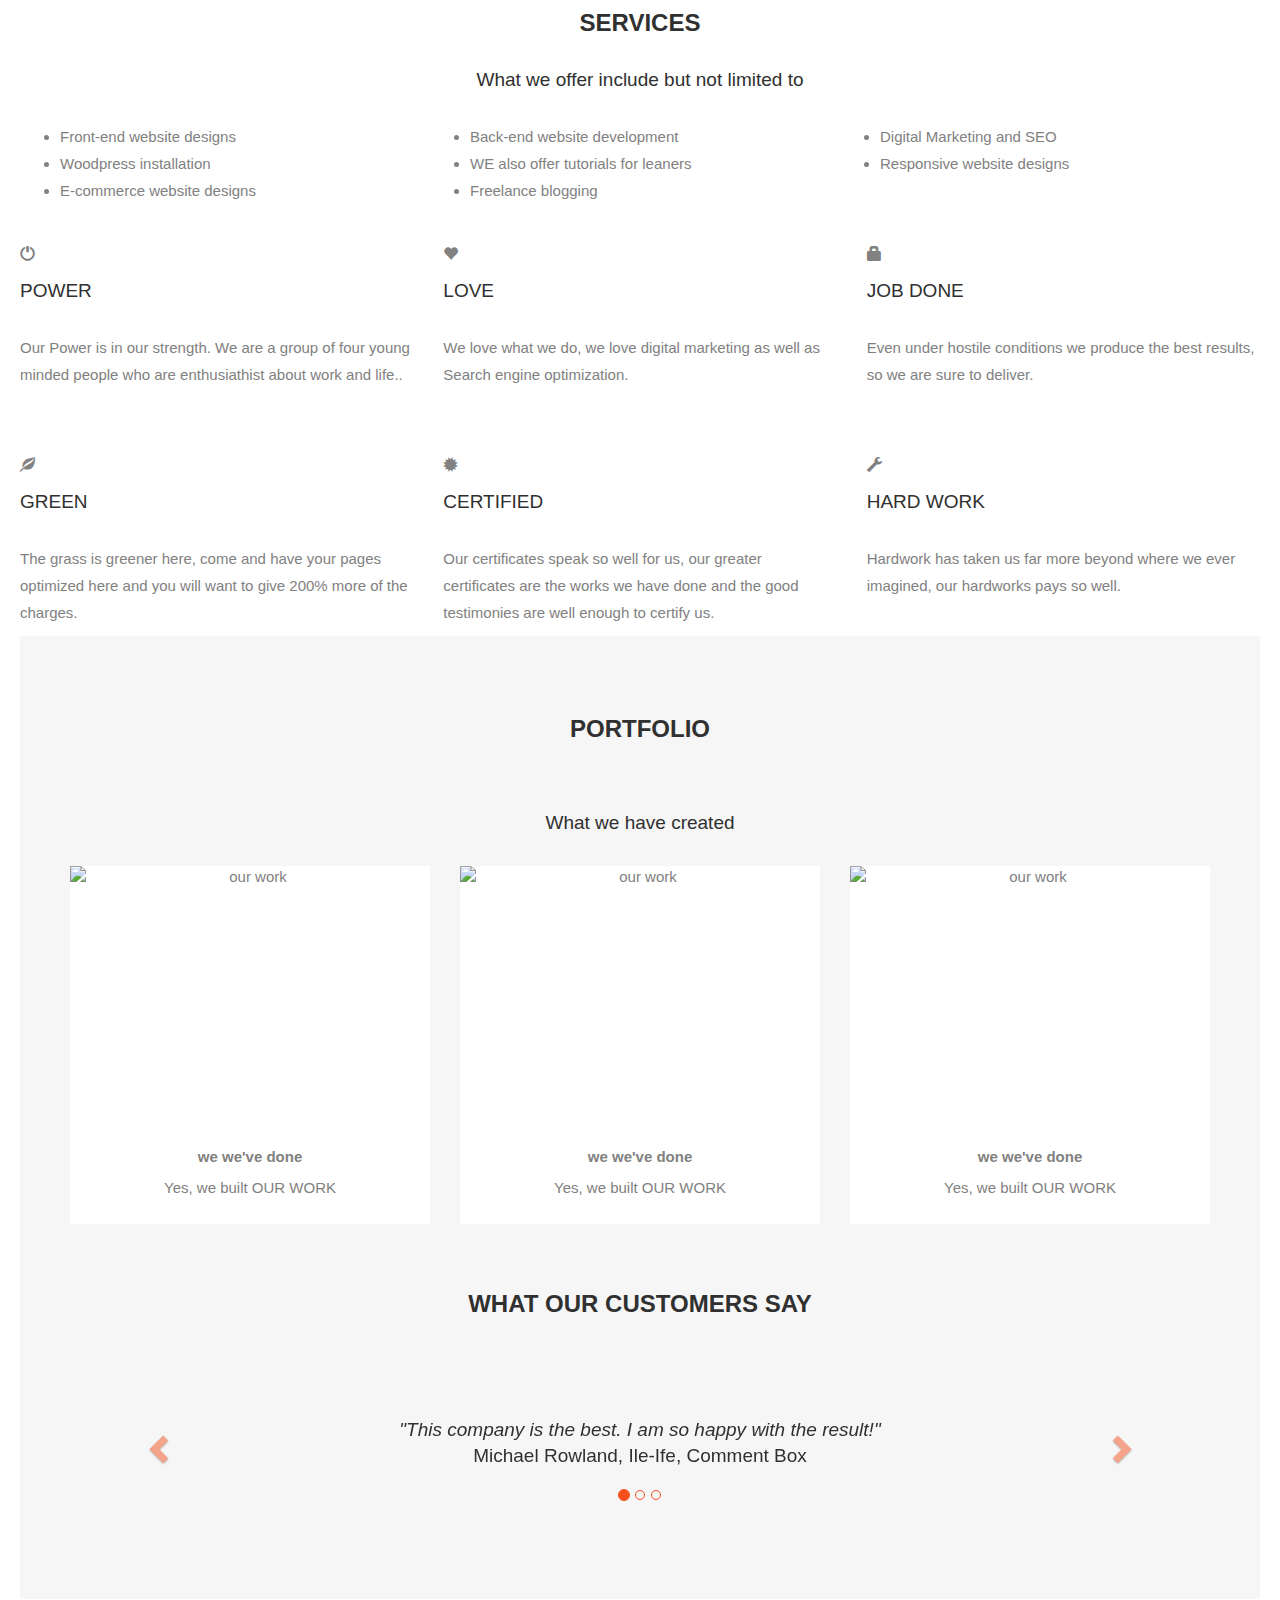
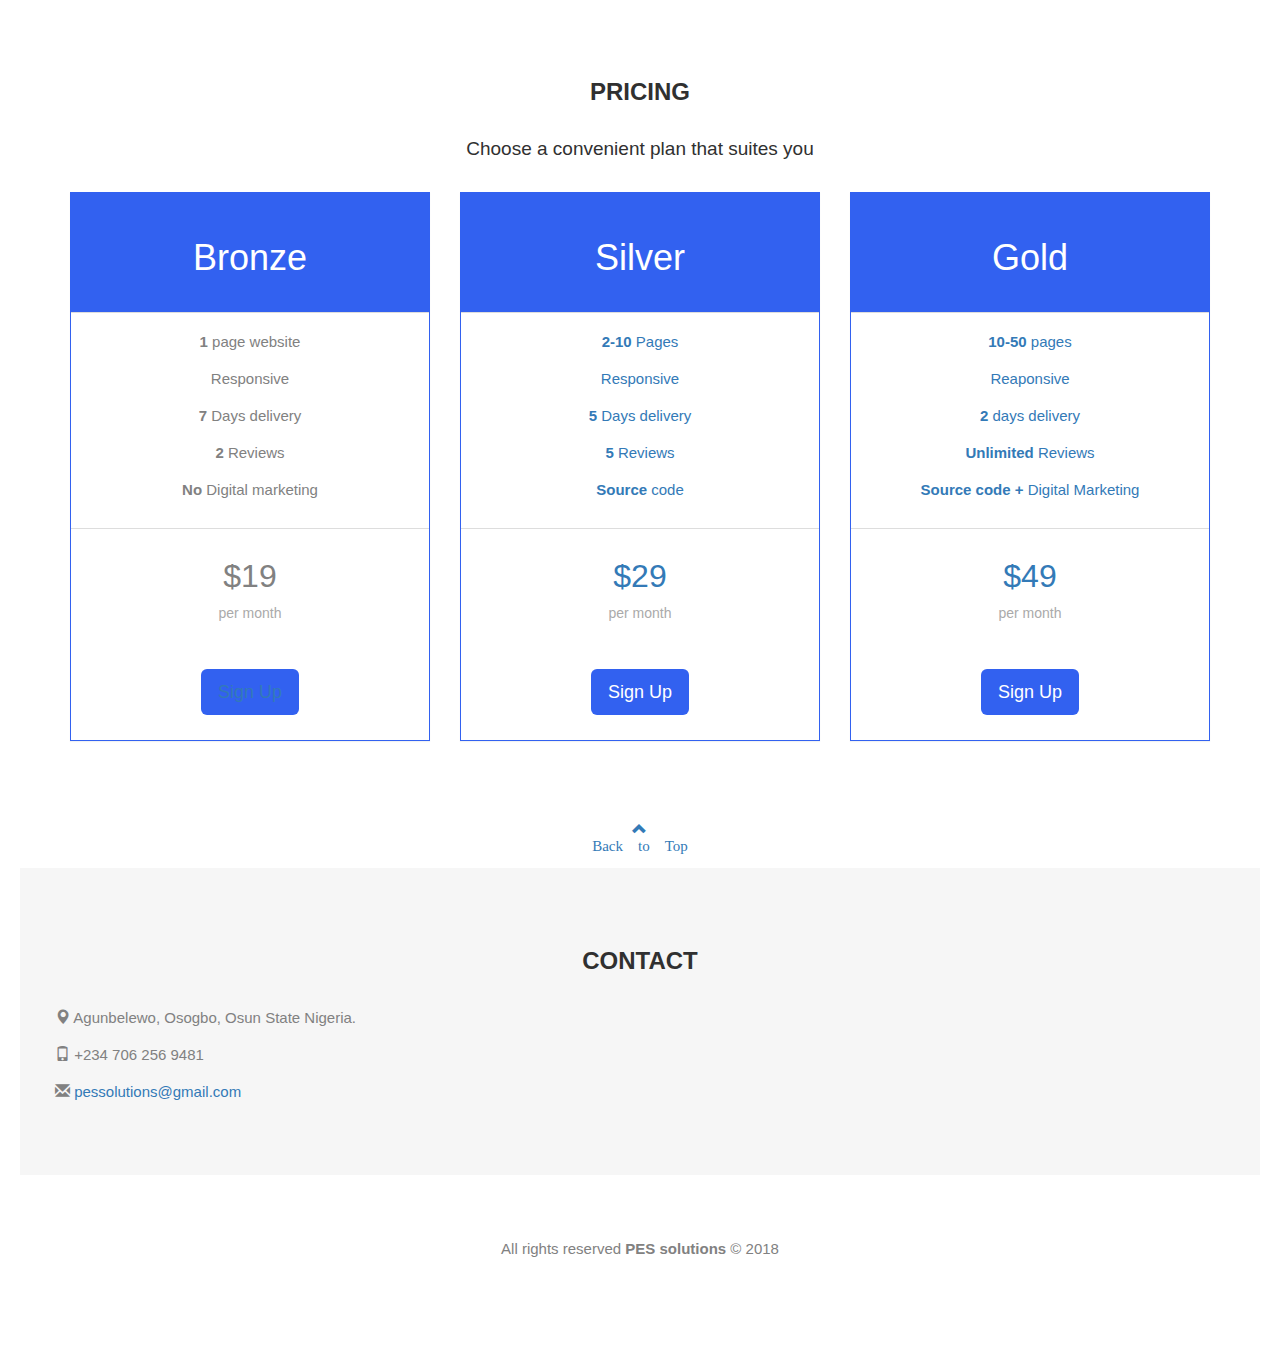
==== commit 0aae412c: "Update index.html" ====
--- a/index.html
+++ b/index.html
@@ -31,14 +31,14 @@
   </div>
 </nav>
 <div class="jumbotron text-center">
-  <h1>PES Solutions</h1> 
+  <h1 class="hhclass">PES Solutions</h1> 
   <p>We specialize in developing all kinds of websites </p> 
   <form class="form-inline">
     <input type="email" class="form-control" size="50" placeholder="Email Address" required>
-    <button type="button" class="btn btn-danger" onclick = "alert('Thank you for subscribing with us')">Become a premium user</button>
+    <button type="button" class="btn btn-danger" onclick = "alert('Thank you for subscribing with us')">Subscribe to our Gold Package</button>
   </form>
   </p>
-<br><p><img src ="pictures/FB_IMG_1507064532934.jpg" class="image-responsive"></div>
+<br><p><img src ="pictures/FB_IMG_1507064532934.jpg" class="imgclass"></div>
 
 <!-- Container (About Section) -->
 <div id="about" class="container-fluid" >
--- a/css/style.css
+++ b/css/style.css
@@ -163,4 +163,12 @@
     }
   }
   
+.imgclass
+{
+      width="100%";
+}
  
+.hhclass
+{
+      width="100%";
+}
